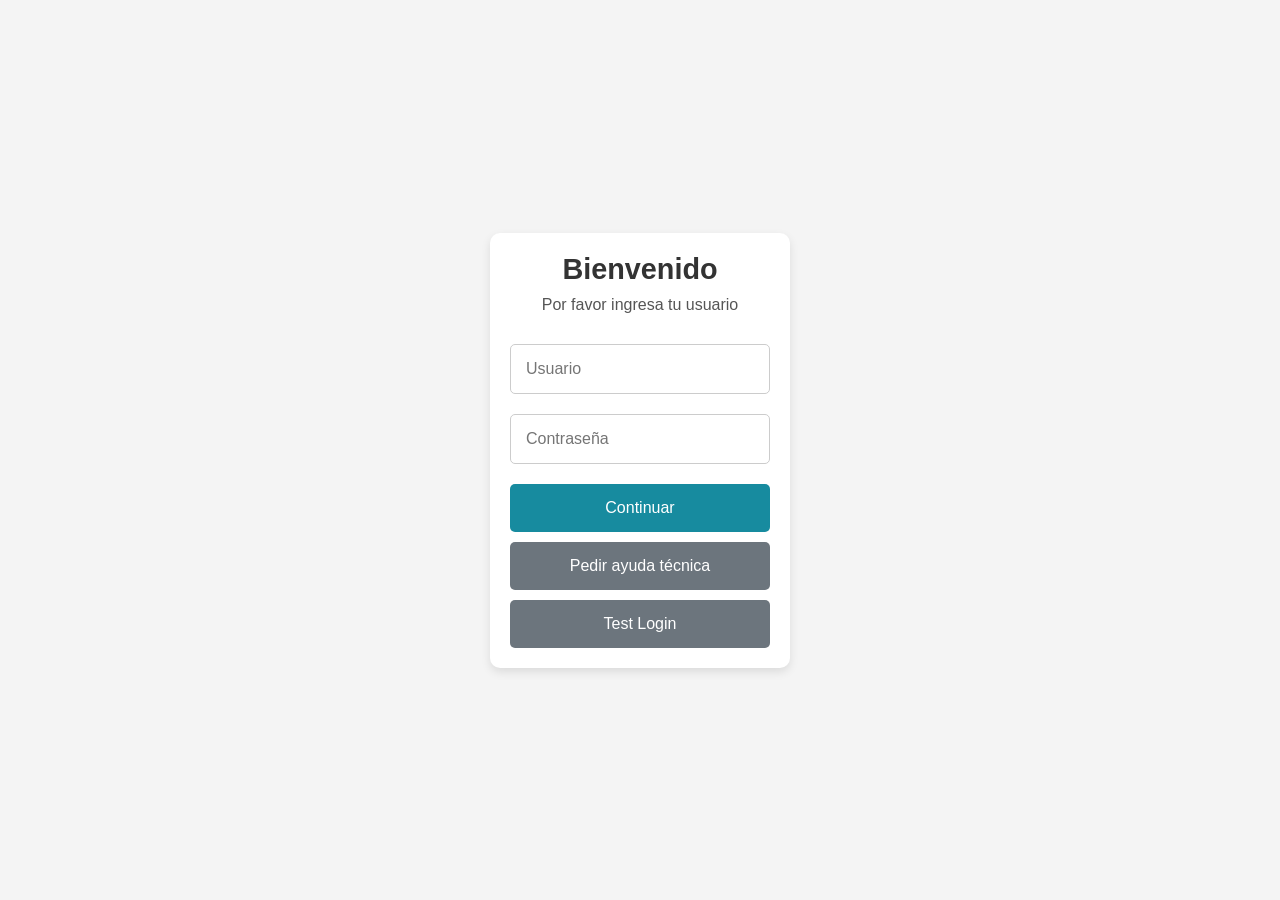
==== index.html @ f5e93b85 "V1" ====
<!DOCTYPE html>
<html lang="es">
<head>
    <meta charset="UTF-8">
    <meta name="viewport" content="width=device-width, initial-scale=1.0">
    <title>Login</title>
    <style>
        * {
            box-sizing: border-box;
            margin: 0;
            padding: 0;
            font-family: Arial, sans-serif;
        }

        body {
            display: flex;
            justify-content: center;
            align-items: center;
            height: 100vh;
            background-color: #f4f4f4;
        }

        .login-container {
            background: white;
            padding: 20px;
            border-radius: 10px;
            box-shadow: 0 4px 10px rgba(0, 0, 0, 0.1);
            width: 300px;
            text-align: center;
        }

        .login-container h2 {
            margin-bottom: 10px;
            font-size: 1.8rem;
            color: #333;
        }

        .login-container p {
            margin-top: 10px;
            margin-bottom: 20px;
            color: #555;
        }

        .input-field {
            width: 100%;
            padding: 15px;
            margin: 10px 0;
            border: 1px solid #ccc;
            border-radius: 5px;
            font-size: 1rem;
        }

        .input-field:focus {
            border: 2px solid #2e8b57; /* tono verde oscuro */
            outline: none;
        }

        .btn {
            width: 100%;
            padding: 15px;
            border: none;
            border-radius: 5px;
            font-size: 1rem;
            cursor: pointer;
            margin-top: 10px;
        }

        .btn-primary {
            background-color: #178b9f; /* tono azul/verde */
            color: white;
        }

        .btn-secondary {
            background-color: #6c757d;
            color: white;
        }

        .btn:hover {
            opacity: 0.9;
        }
    </style>  
   <script defer src="src/script.js?v=1.1"></script>
</head>

<body id="indexPage">
    <div class="login-container">
        <h2>Bienvenido</h2>
        <p>Por favor ingresa tu usuario</p>

        <!-- Formulario de inicio de sesión directo -->
        <form id="loginForm" onsubmit="return false;">
            <input type="text" id="username" class="input-field" placeholder="Usuario">
            <input type="password" id="password" class="input-field" placeholder="Contraseña">
            <button type="submit" class="btn btn-primary">Continuar</button>
        </form>

        <button class="btn btn-secondary" onclick="window.location.href='ayuda.html'">Pedir ayuda técnica</button>
        <button class="btn btn-secondary" onclick="window.location.href='test.html'">Test Login</button>
    </div>
    <script>
      const loginForm = document.getElementById("loginForm");

      loginForm.addEventListener("submit", async () => {
        const username = document.getElementById("username").value;
        const password = document.getElementById("password").value;

        if (username && password) {
          try {
            const response = await fetch("api/usuarios/login.php", {
              method: "POST",
              headers: {
                "Content-Type": "application/json"
              },
              body: JSON.stringify({ username, password })
            });

            const data = await response.json();

            if (data.success) {
              // Guardamos los datos en localStorage
              localStorage.setItem("jerarquiaUsuario", data.jerarquia);
              localStorage.setItem("nombreUsuario", data.nombre);

              // Redirigimos al sistema principal
              window.location.href = "test.html";
            } else {
              alert("Credenciales incorrectas");
            }
          } catch (err) {
            console.error("Error al intentar autenticar:", err);
            alert("Error de conexión con el servidor.");
          }
        } else {
          alert("Por favor completa todos los campos.");
        }
      });
    </script>
</body>
</html>
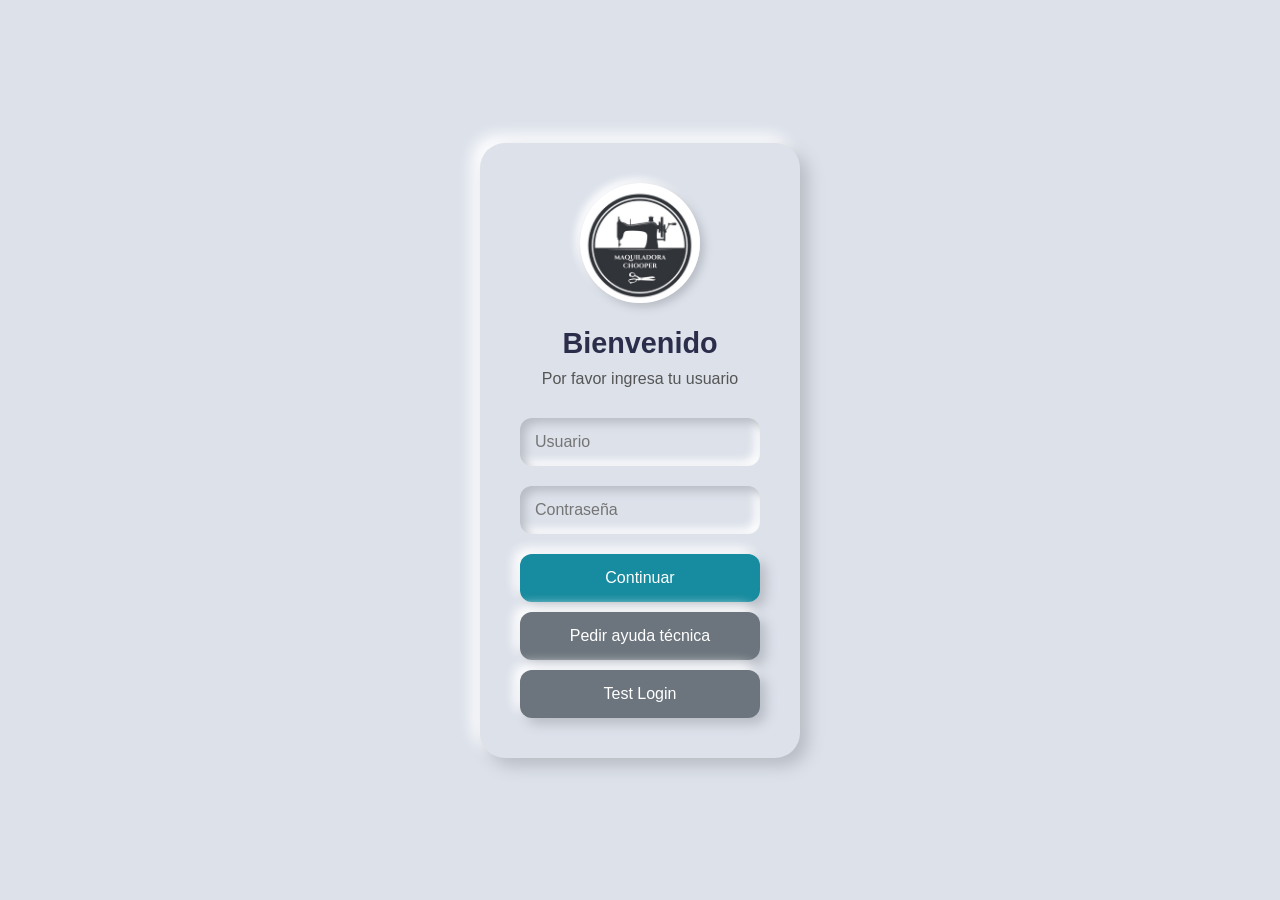
==== commit 811f8d6f: "V5" ====
--- a/index.html
+++ b/index.html
@@ -1,139 +1,151 @@
-<!DOCTYPE html>
-<html lang="es">
-<head>
-    <meta charset="UTF-8">
-    <meta name="viewport" content="width=device-width, initial-scale=1.0">
-    <title>Login</title>
-    <style>
-        * {
-            box-sizing: border-box;
-            margin: 0;
-            padding: 0;
-            font-family: Arial, sans-serif;
-        }
-
-        body {
-            display: flex;
-            justify-content: center;
-            align-items: center;
-            height: 100vh;
-            background-color: #f4f4f4;
-        }
-
-        .login-container {
-            background: white;
-            padding: 20px;
-            border-radius: 10px;
-            box-shadow: 0 4px 10px rgba(0, 0, 0, 0.1);
-            width: 300px;
-            text-align: center;
-        }
-
-        .login-container h2 {
-            margin-bottom: 10px;
-            font-size: 1.8rem;
-            color: #333;
-        }
-
-        .login-container p {
-            margin-top: 10px;
-            margin-bottom: 20px;
-            color: #555;
-        }
-
-        .input-field {
-            width: 100%;
-            padding: 15px;
-            margin: 10px 0;
-            border: 1px solid #ccc;
-            border-radius: 5px;
-            font-size: 1rem;
-        }
-
-        .input-field:focus {
-            border: 2px solid #2e8b57; /* tono verde oscuro */
-            outline: none;
-        }
-
-        .btn {
-            width: 100%;
-            padding: 15px;
-            border: none;
-            border-radius: 5px;
-            font-size: 1rem;
-            cursor: pointer;
-            margin-top: 10px;
-        }
-
-        .btn-primary {
-            background-color: #178b9f; /* tono azul/verde */
-            color: white;
-        }
-
-        .btn-secondary {
-            background-color: #6c757d;
-            color: white;
-        }
-
-        .btn:hover {
-            opacity: 0.9;
-        }
-    </style>  
-   <script defer src="src/script.js?v=1.1"></script>
-</head>
-
-<body id="indexPage">
-    <div class="login-container">
-        <h2>Bienvenido</h2>
-        <p>Por favor ingresa tu usuario</p>
-
-        <!-- Formulario de inicio de sesión directo -->
-        <form id="loginForm" onsubmit="return false;">
-            <input type="text" id="username" class="input-field" placeholder="Usuario">
-            <input type="password" id="password" class="input-field" placeholder="Contraseña">
-            <button type="submit" class="btn btn-primary">Continuar</button>
-        </form>
-
-        <button class="btn btn-secondary" onclick="window.location.href='ayuda.html'">Pedir ayuda técnica</button>
-        <button class="btn btn-secondary" onclick="window.location.href='test.html'">Test Login</button>
-    </div>
-    <script>
-      const loginForm = document.getElementById("loginForm");
-
-      loginForm.addEventListener("submit", async () => {
-        const username = document.getElementById("username").value;
-        const password = document.getElementById("password").value;
-
-        if (username && password) {
-          try {
-            const response = await fetch("api/usuarios/login.php", {
-              method: "POST",
-              headers: {
-                "Content-Type": "application/json"
-              },
-              body: JSON.stringify({ username, password })
-            });
-
-            const data = await response.json();
-
-            if (data.success) {
-              // Guardamos los datos en localStorage
-              localStorage.setItem("jerarquiaUsuario", data.jerarquia);
-              localStorage.setItem("nombreUsuario", data.nombre);
-
-              // Redirigimos al sistema principal
-              window.location.href = "test.html";
-            } else {
-              alert("Credenciales incorrectas");
-            }
-          } catch (err) {
-            console.error("Error al intentar autenticar:", err);
-            alert("Error de conexión con el servidor.");
-          }
-        } else {
-          alert("Por favor completa todos los campos.");
-        }
-      });
-    </script>
-</body>
-</html>+<!DOCTYPE html>
+<html lang="es">
+<head>
+  <meta charset="UTF-8">
+  <meta name="viewport" content="width=device-width, initial-scale=1.0">
+  <title>Login</title>
+  <style>
+    * {
+      box-sizing: border-box;
+      margin: 0;
+      padding: 0;
+      font-family: 'Segoe UI', sans-serif;
+    }
+    body {
+      background: #dce1ea;
+      display: flex;
+      justify-content: center;
+      align-items: center;
+      height: 100vh;
+    }
+    .login-container {
+      background: #dce1ea;
+      padding: 40px;
+      border-radius: 25px;
+      box-shadow: 8px 8px 16px #b8bcc4, -8px -8px 16px #ffffff;
+      width: 320px;
+      text-align: center;
+    }
+    .login-container img {
+      width: 120px;
+      height: 120px;
+      border-radius: 50%;
+      object-fit: cover;
+      margin-bottom: 20px;
+      box-shadow: 4px 4px 8px #b8bcc4, -4px -4px 8px #ffffff;
+    }
+    .login-container h2 {
+      margin-bottom: 10px;
+      font-size: 1.8rem;
+      color: #2b2e4a;
+    }
+    .login-container p {
+      margin-top: 10px;
+      margin-bottom: 20px;
+      color: #555;
+    }
+    .input-field {
+      width: 100%;
+      padding: 15px;
+      margin: 10px 0;
+      border: none;
+      border-radius: 12px;
+      font-size: 1rem;
+      background: #dce1ea;
+      box-shadow: inset 5px 5px 10px #b8bcc4, inset -5px -5px 10px #ffffff;
+      outline: none;
+      color: #2b2e4a;
+    }
+    .btn {
+      width: 100%;
+      padding: 15px;
+      border: none;
+      border-radius: 12px;
+      font-size: 1rem;
+      cursor: pointer;
+      margin-top: 10px;
+      box-shadow: 6px 6px 12px #b8bcc4, -6px -6px 12px #ffffff;
+      transition: all 0.3s ease;
+    }
+    .btn-primary {
+      background-color: #178b9f;
+      color: white;
+    }
+    .btn-secondary {
+      background-color: #6c757d;
+      color: white;
+    }
+    .btn:hover {
+      opacity: 0.9;
+    }
+  </style>
+</head>
+<body id="indexPage">
+  <div class="login-container">
+    <img id="logoEmpresa" src="img/Logo_Maquiladora.jpg" alt="Logo Maquiladora">
+    <h2>Bienvenido</h2>
+    <p>Por favor ingresa tu usuario</p>
+    <form id="loginForm" onsubmit="return false;">
+      <input type="text" id="username" class="input-field" placeholder="Usuario">
+      <input type="password" id="password" class="input-field" placeholder="Contraseña">
+      <button type="submit" class="btn btn-primary">Continuar</button>
+    </form>
+    <button class="btn btn-secondary" onclick="window.location.href='ayuda.html'">Pedir ayuda técnica</button>
+    <button class="btn btn-secondary" onclick="window.location.href='test.html'">Test Login</button>
+  </div>
+
+  <script>
+    document.addEventListener("DOMContentLoaded", () => {
+      fetch("api/empresa/logo.php")
+        .then(res => res.json())
+        .then(data => {
+          if (data.logo) {
+            document.getElementById("logoEmpresa").src = data.logo;
+          }
+        })
+        .catch(err => console.error("Error al cargar el logo:", err));
+
+      const loginForm = document.getElementById("loginForm");
+      loginForm.addEventListener("submit", async () => {
+        const username = document.getElementById("username").value;
+        const password = document.getElementById("password").value;
+
+        if (username && password) {
+          try {
+            const response = await fetch("api/usuarios/login.php", {
+              method: "POST",
+              headers: { "Content-Type": "application/json" },
+              body: JSON.stringify({ username, password })
+            });
+            const data = await response.json();
+
+            if (data.success) {
+              localStorage.setItem("jerarquiaUsuario", data.jerarquia);
+              localStorage.setItem("nombreUsuario", data.nombre);
+
+              const jerarquia = String(data.jerarquia).toLowerCase();
+              if (jerarquia === 'admin' || jerarquia === '1') {
+                window.location.href = "test.html";
+              } else if (jerarquia === 'operador' || jerarquia === '2') {
+                window.location.href = "operador.html";
+              } else {
+                alert("Rol no reconocido: " + jerarquia);
+              }
+            } else {
+              alert(data.message || "Credenciales incorrectas");
+            }
+          } catch (err) {
+            console.error("Error al intentar autenticar:", err);
+            alert("Error de conexión con el servidor.");
+          }
+        } else {
+          alert("Por favor completa todos los campos.");
+        }
+      });
+    });
+  </script>
+</body>
+</html>
+
+
+
